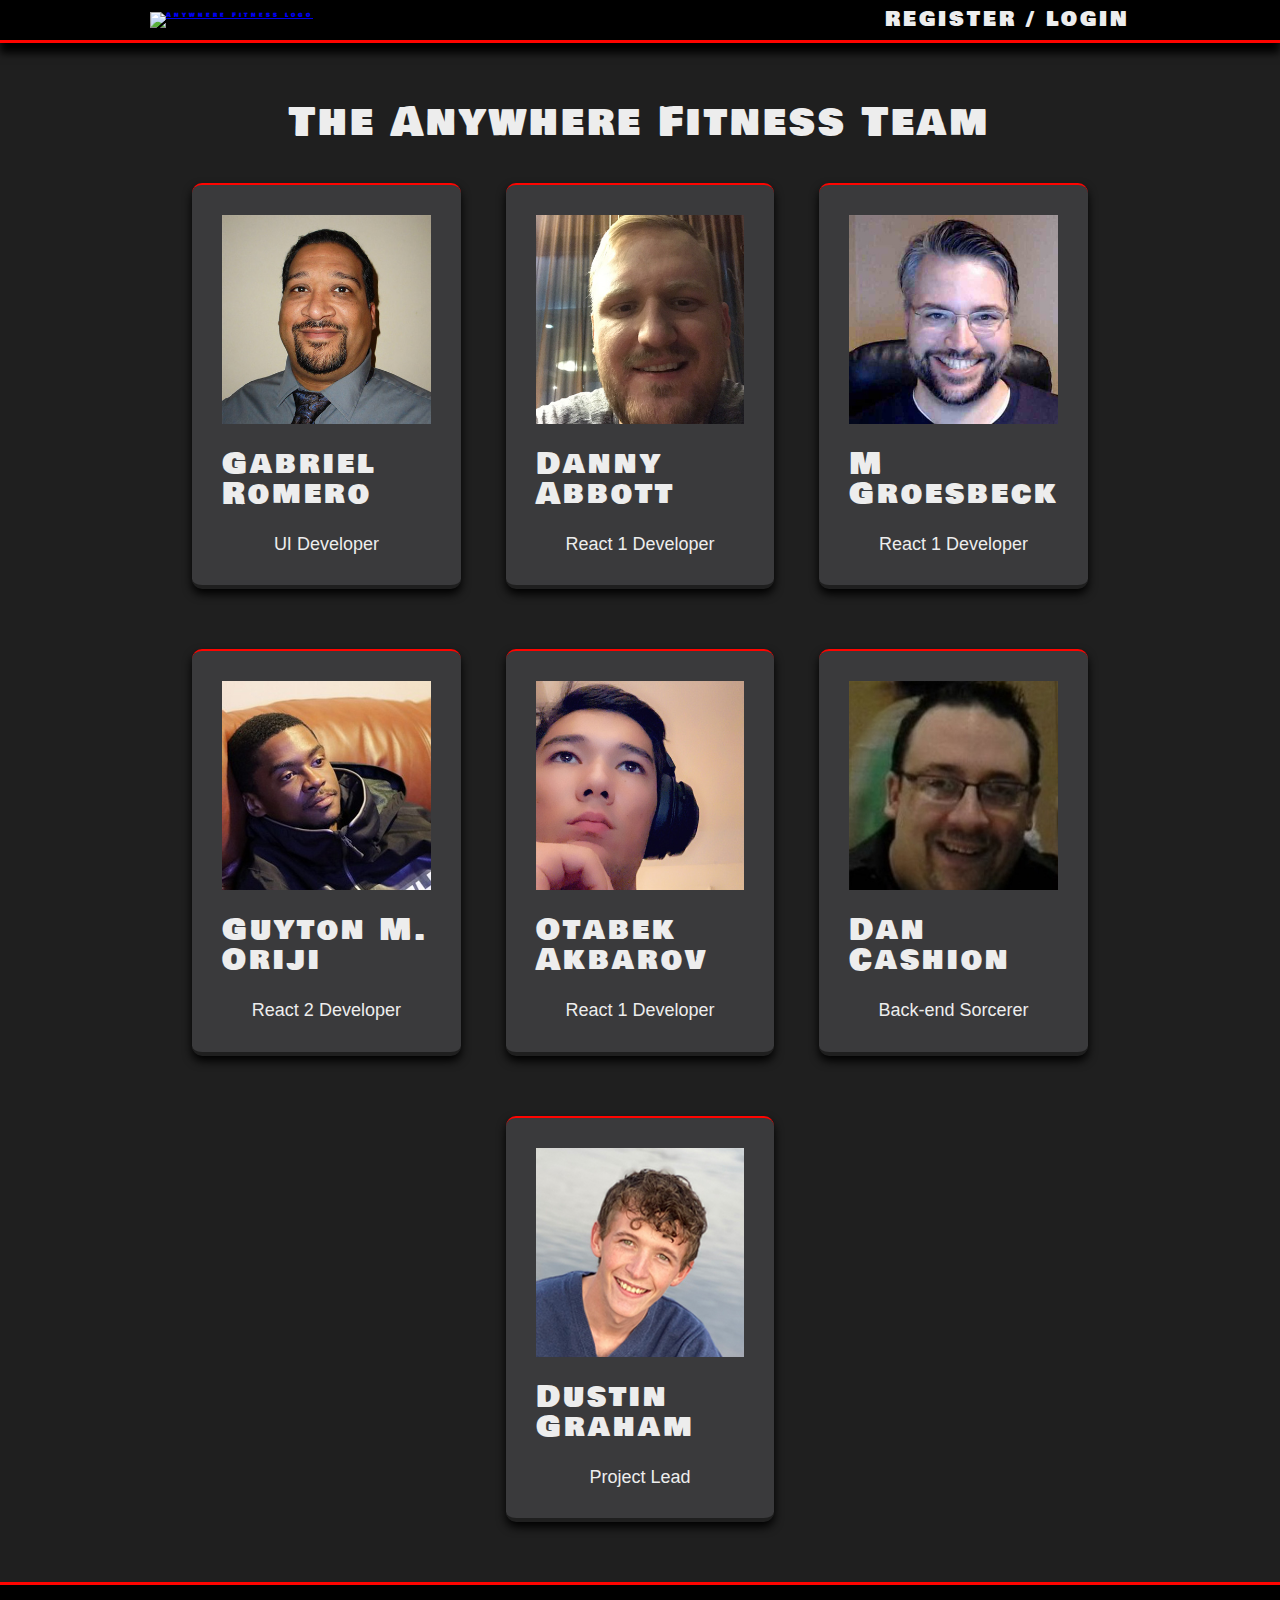
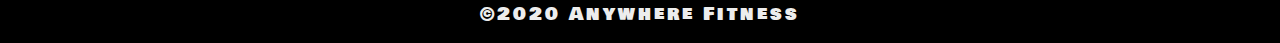
==== team.html @ 3b895ffb "Landing page mobile styling done." ====
<!doctype html>

<html lang="en">
<head>
  <meta charset="utf-8">
  <title>Anywhere Fitness</title>

  <link rel="stylesheet" href="css\index.css">
  <link href="https://fonts.googleapis.com/css?family=Bowlby+One+SC&display=swap" rel="stylesheet">
  <meta name="viewport" content="width=device-width, initial-scale=1">

</head>

<body>
    
    <header>
        <a href="index.html"><img src="images\AF Logo.svg" alt="Anywhere Fitness logo" height="90px"></a>
        <nav>
          <!-- <a href="#">REGISTER</a> -->
          <a href="#">REGISTER / LOGIN</a>
          <!-- <a href="#">MEET THE TEAM</a> -->
        </nav>
    </header>

    <div class="tp_sitecontainer">
        <h1 class="tp_intro">The Anywhere Fitness Team</h1>
        <section class="team">
            <div class="cardContainer">
                <img src="images\Team Profile Pics\Gabe---UI.jpg" alt="A profile picture." width="100%">
                <h2>Gabriel Romero</h2>
                <p>UI Developer</p>
            </div>
            <div class="cardContainer">
                <img src="images\Team Profile Pics\Danny---React1.jpg" alt="A map with locations pinned on it." width="100%">
                <h2>Danny Abbott</h2>
                <p>React 1 Developer</p>
            </div>
            <div class="cardContainer">
                <img src="images\Team Profile Pics\M---React.jpg" alt="A group practicing zumba in a studio." width="100%">
                <h2>M Groesbeck</h2>
                <p>React 1 Developer</p>
            </div>
        </section>
        <section class="team">
            <div class="cardContainer">
                <img src="images\Team Profile Pics\Guy---React2.jpg" alt="A profile picture." width="100%">
                <h2>Guyton M. Oriji</h2>
                <p>React 2 Developer</p>
            </div>
            <div class="cardContainer">
                <img src="images\Team Profile Pics\OT.jpg" alt="A map with locations pinned on it." width="100%">
                <h2>Otabek Akbarov</h2>
                <p>React 1 Developer</p>
            </div>
            <div class="cardContainer">
                <img src="images\Team Profile Pics\Dan---BE.jpg" alt="A group practicing zumba in a studio." width="100%">
                <h2>Dan Cashion</h2>
                <p>Back-end Sorcerer</p>
            </div>
        </section>

        <section class="teamPL">
            <div class="cardContainer">
                <img src="images\Team Profile Pics\Dustin---TL.jpg" alt="A group practicing zumba in a studio." width="100%">
                <h2>Dustin Graham</h2>
                <p>Project Lead</p>
            </div>
        </section>
    </div><!-- sitecontainer ends -->

    <footer>
        <h6>&copy;2020 Anywhere Fitness</h6>
    </footer>
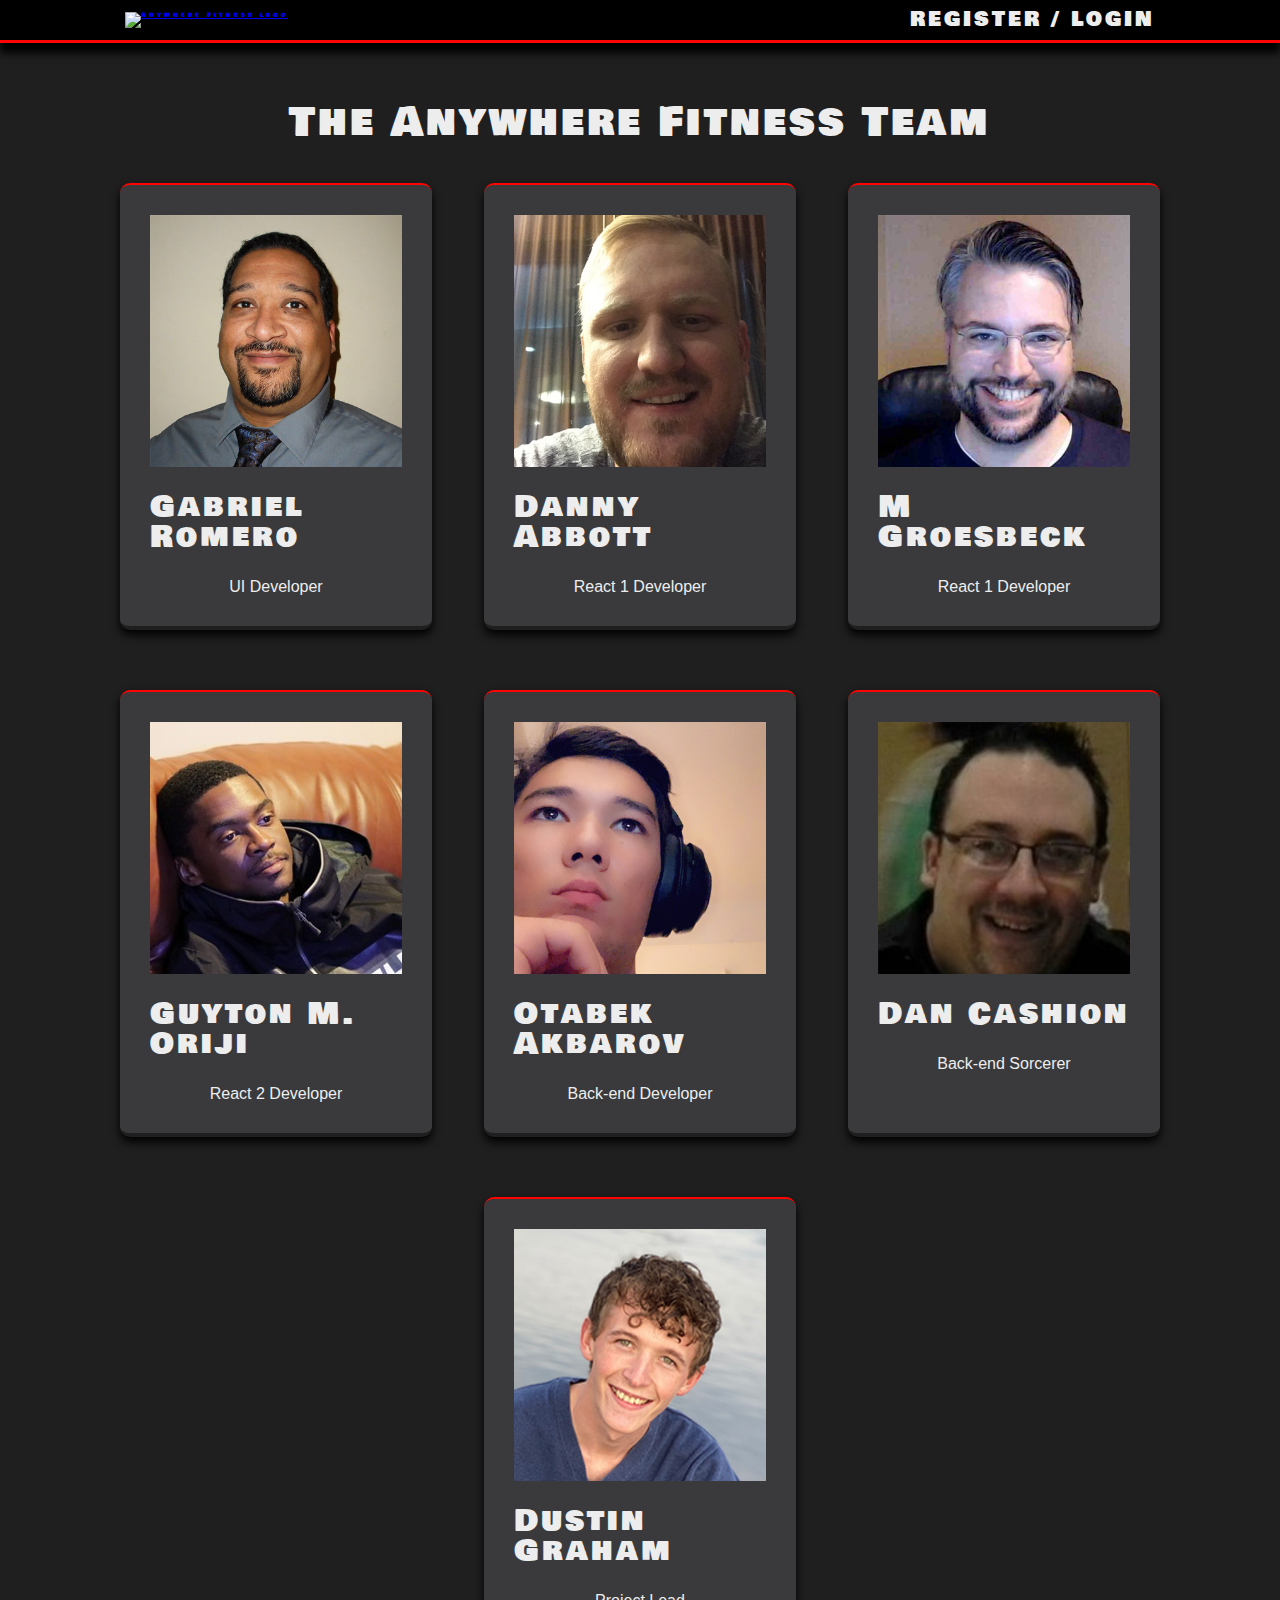
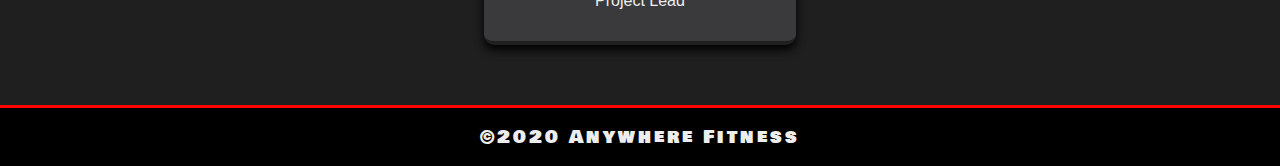
==== commit 550e0942: "Styling for all screen sizes done." ====
--- a/team.html
+++ b/team.html
@@ -1,73 +1,108 @@
-<!doctype html>
+<!DOCTYPE html>
 
 <html lang="en">
-<head>
-  <meta charset="utf-8">
-  <title>Anywhere Fitness</title>
+  <head>
+    <meta charset="utf-8" />
+    <title>Anywhere Fitness</title>
 
-  <link rel="stylesheet" href="css\index.css">
-  <link href="https://fonts.googleapis.com/css?family=Bowlby+One+SC&display=swap" rel="stylesheet">
-  <meta name="viewport" content="width=device-width, initial-scale=1">
+    <link rel="stylesheet" href="css\index.css" />
+    <link rel="shortcut icon" type="image/png" href="images\AF-fav.png" />
+    <link
+      href="https://fonts.googleapis.com/css?family=Bowlby+One+SC&display=swap"
+      rel="stylesheet"
+    />
+    <meta name="viewport" content="width=device-width, initial-scale=1" />
+  </head>
 
-</head>
-
-<body>
-    
+  <body>
     <header>
-        <a href="index.html"><img src="images\AF Logo.svg" alt="Anywhere Fitness logo" height="90px"></a>
-        <nav>
-          <!-- <a href="#">REGISTER</a> -->
-          <a href="#">REGISTER / LOGIN</a>
-          <!-- <a href="#">MEET THE TEAM</a> -->
-        </nav>
+      <a href="index.html"
+        ><img src="images\AF Logo.svg" alt="Anywhere Fitness logo" height="90px"
+      /></a>
+      <nav>
+        <a href="https://bw-anywhere-fitness-3.github.io/FE/"
+          >REGISTER / LOGIN</a
+        >
+      </nav>
     </header>
 
     <div class="tp_sitecontainer">
-        <h1 class="tp_intro">The Anywhere Fitness Team</h1>
-        <section class="team">
-            <div class="cardContainer">
-                <img src="images\Team Profile Pics\Gabe---UI.jpg" alt="A profile picture." width="100%">
-                <h2>Gabriel Romero</h2>
-                <p>UI Developer</p>
-            </div>
-            <div class="cardContainer">
-                <img src="images\Team Profile Pics\Danny---React1.jpg" alt="A map with locations pinned on it." width="100%">
-                <h2>Danny Abbott</h2>
-                <p>React 1 Developer</p>
-            </div>
-            <div class="cardContainer">
-                <img src="images\Team Profile Pics\M---React.jpg" alt="A group practicing zumba in a studio." width="100%">
-                <h2>M Groesbeck</h2>
-                <p>React 1 Developer</p>
-            </div>
-        </section>
-        <section class="team">
-            <div class="cardContainer">
-                <img src="images\Team Profile Pics\Guy---React2.jpg" alt="A profile picture." width="100%">
-                <h2>Guyton M. Oriji</h2>
-                <p>React 2 Developer</p>
-            </div>
-            <div class="cardContainer">
-                <img src="images\Team Profile Pics\OT.jpg" alt="A map with locations pinned on it." width="100%">
-                <h2>Otabek Akbarov</h2>
-                <p>React 1 Developer</p>
-            </div>
-            <div class="cardContainer">
-                <img src="images\Team Profile Pics\Dan---BE.jpg" alt="A group practicing zumba in a studio." width="100%">
-                <h2>Dan Cashion</h2>
-                <p>Back-end Sorcerer</p>
-            </div>
-        </section>
+      <h1 class="tp_intro">The Anywhere Fitness Team</h1>
+      <section class="team">
+        <div class="cardContainer">
+          <img
+            src="images\Team Profile Pics\Gabe---UI.jpg"
+            alt="A profile picture."
+            width="100%"
+          />
+          <h2>Gabriel Romero</h2>
+          <p>UI Developer</p>
+        </div>
+        <div class="cardContainer">
+          <img
+            src="images\Team Profile Pics\Danny---React1.jpg"
+            alt="A map with locations pinned on it."
+            width="100%"
+          />
+          <h2>Danny Abbott</h2>
+          <p>React 1 Developer</p>
+        </div>
+        <div class="cardContainer">
+          <img
+            src="images\Team Profile Pics\M---React.jpg"
+            alt="A group practicing zumba in a studio."
+            width="100%"
+          />
+          <h2>M Groesbeck</h2>
+          <p>React 1 Developer</p>
+        </div>
+      </section>
+      <section class="team">
+        <div class="cardContainer">
+          <img
+            src="images\Team Profile Pics\Guy---React2.jpg"
+            alt="A profile picture."
+            width="100%"
+          />
+          <h2>Guyton M. Oriji</h2>
+          <p>React 2 Developer</p>
+        </div>
+        <div class="cardContainer">
+          <img
+            src="images\Team Profile Pics\OT.jpg"
+            alt="A map with locations pinned on it."
+            width="100%"
+          />
+          <h2>Otabek Akbarov</h2>
+          <p>Back-end Developer</p>
+        </div>
+        <div class="cardContainer">
+          <img
+            src="images\Team Profile Pics\Dan---BE.jpg"
+            alt="A group practicing zumba in a studio."
+            width="100%"
+          />
+          <h2>Dan Cashion</h2>
+          <p>Back-end Sorcerer</p>
+        </div>
+      </section>
 
-        <section class="teamPL">
-            <div class="cardContainer">
-                <img src="images\Team Profile Pics\Dustin---TL.jpg" alt="A group practicing zumba in a studio." width="100%">
-                <h2>Dustin Graham</h2>
-                <p>Project Lead</p>
-            </div>
-        </section>
-    </div><!-- sitecontainer ends -->
+      <section class="teamPL">
+        <div class="cardContainer">
+          <img
+            src="images\Team Profile Pics\Dustin---TL.jpg"
+            alt="A group practicing zumba in a studio."
+            width="100%"
+          />
+          <h2>Dustin Graham</h2>
+          <p>Project Lead</p>
+        </div>
+      </section>
+    </div>
+    <!-- sitecontainer ends -->
 
     <footer>
-        <h6>&copy;2020 Anywhere Fitness</h6>
+      <h6>&copy;2020 Anywhere Fitness</h6>
     </footer>
+  </body>
+</html>
